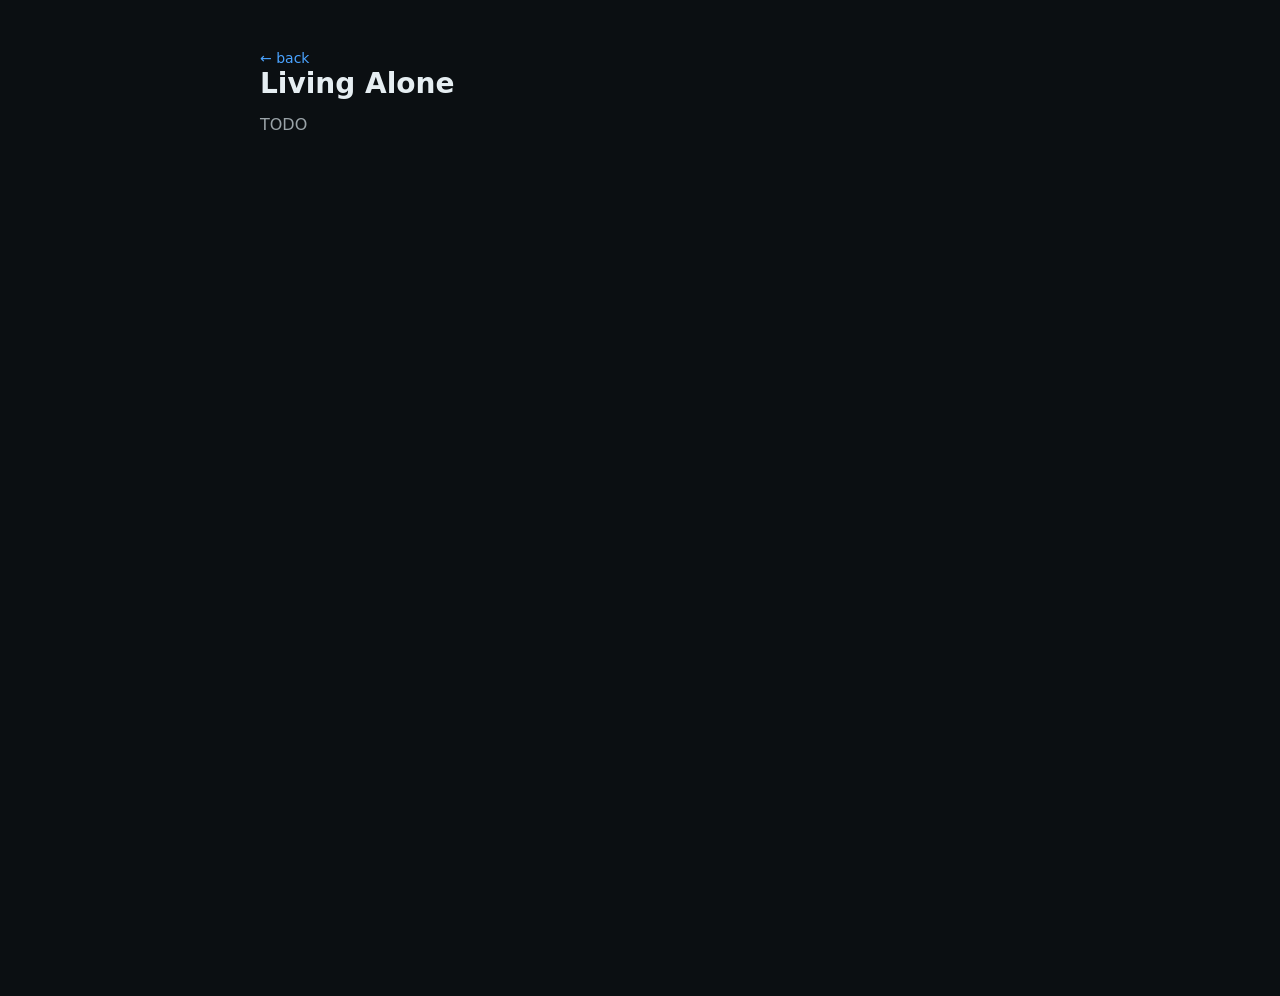
==== essays/essay3/index.html @ 2de535b9 "updates" ====
<!doctype html>
<html lang="en">
<head>
  <meta charset="utf-8" />
  <meta name="viewport" content="width=device-width,initial-scale=1" />
  <title>Living Alone</title>
  <style>
    :root{ --bg:#0b0f12; --text:#e6eef2; --muted:#9aa3a8; --accent:#4aa3ff; --width:760px; }
    html,body{height:100%;}
    body{ margin:0; background:var(--bg); color:var(--text); font-family:system-ui,-apple-system,Segoe UI,Roboto,Arial; padding:48px 20px; display:flex; justify-content:center; }
    .container{ max-width:var(--width); width:100%; }
    a.back{ color:var(--accent); text-decoration:none; font-size:14px; }
    h1{ margin:0 0 8px 0; font-size:28px; }
    p{ color:var(--muted); margin:12px 0; line-height:1.6; }
    ul{ color:var(--muted); margin:12px 0; padding-left:24px; line-height:1.8; }
    li{ margin:8px 0; }
    img{ max-width:100%; height:auto; margin:24px auto; border-radius:8px; display:block; }
    .caption{ color:var(--muted); font-size:12px; margin-top:4px; margin-bottom:24px; text-align:center; }
    .caption a{ color:var(--accent); text-decoration:none; }
  </style>
</head>
<body>
  <main class="container" role="main">
    <a class="back" href="../../index.html">← back</a>
    <h1>Living Alone</h1>

    <p class="meta" style="color:var(--muted);">TODO</p>

    <!-- Start -->
    <p></p>

  </main>
</body>
</html>
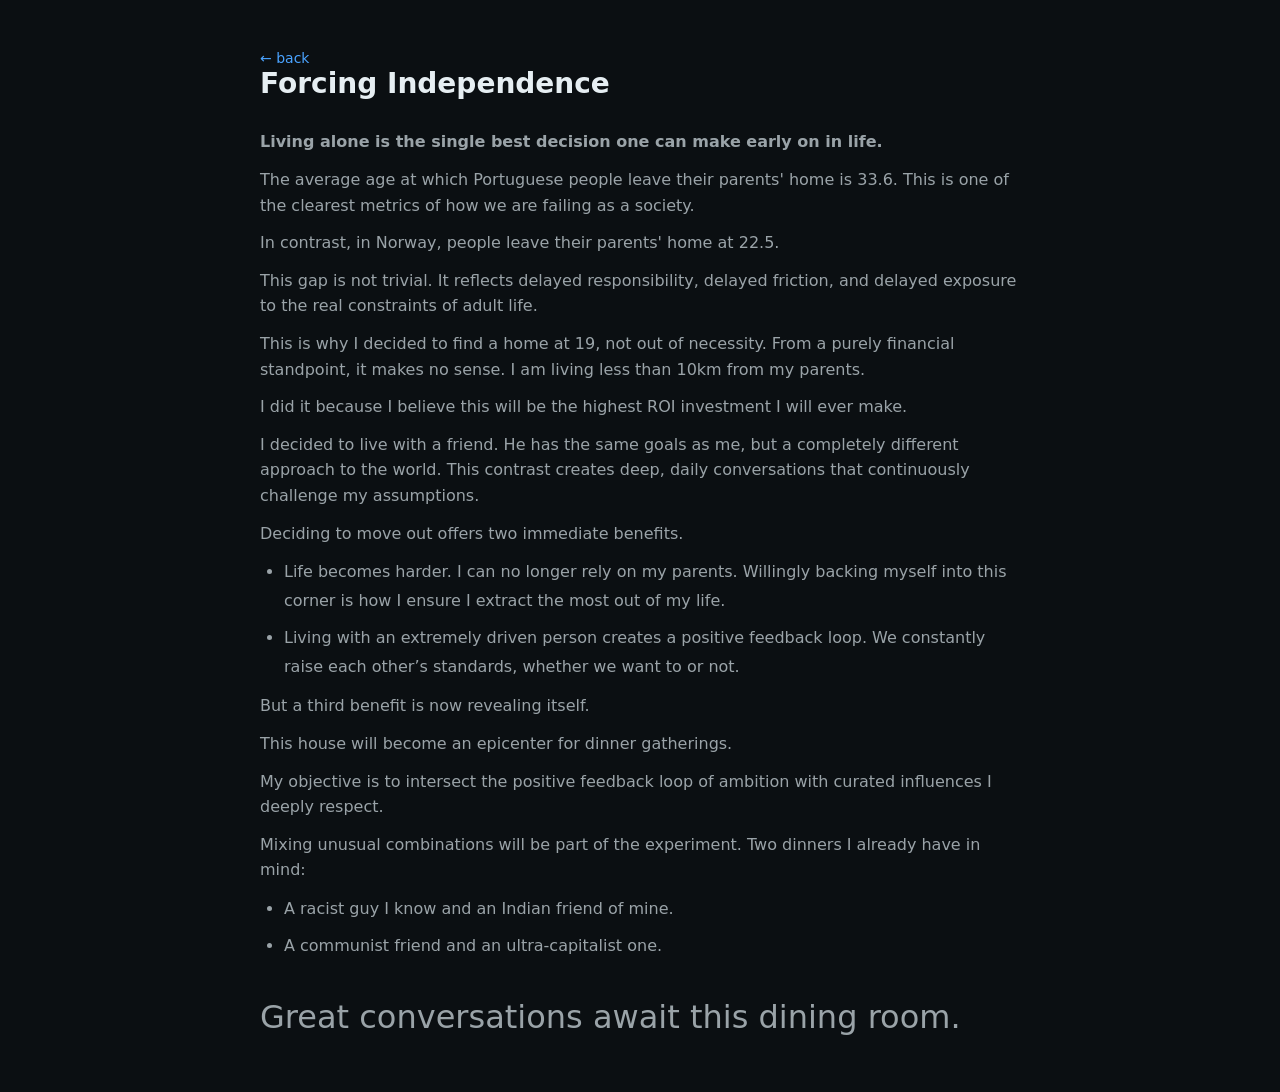
==== commit 6b4d4070: "first draft of essay 3, awaiting opinions" ====
--- a/essays/essay3/index.html
+++ b/essays/essay3/index.html
@@ -3,31 +3,98 @@
 <head>
   <meta charset="utf-8" />
   <meta name="viewport" content="width=device-width,initial-scale=1" />
-  <title>Living Alone</title>
+  <title>Forcing Independence</title>
   <style>
     :root{ --bg:#0b0f12; --text:#e6eef2; --muted:#9aa3a8; --accent:#4aa3ff; --width:760px; }
     html,body{height:100%;}
     body{ margin:0; background:var(--bg); color:var(--text); font-family:system-ui,-apple-system,Segoe UI,Roboto,Arial; padding:48px 20px; display:flex; justify-content:center; }
     .container{ max-width:var(--width); width:100%; }
     a.back{ color:var(--accent); text-decoration:none; font-size:14px; }
-    h1{ margin:0 0 8px 0; font-size:28px; }
+    h1{ margin:0 0 4px 0; font-size:28px; }
+    h2{ margin:0 0 16px 0; font-size:16px; font-weight:400; color:var(--muted); }
     p{ color:var(--muted); margin:12px 0; line-height:1.6; }
     ul{ color:var(--muted); margin:12px 0; padding-left:24px; line-height:1.8; }
     li{ margin:8px 0; }
-    img{ max-width:100%; height:auto; margin:24px auto; border-radius:8px; display:block; }
-    .caption{ color:var(--muted); font-size:12px; margin-top:4px; margin-bottom:24px; text-align:center; }
-    .caption a{ color:var(--accent); text-decoration:none; }
   </style>
 </head>
 <body>
   <main class="container" role="main">
     <a class="back" href="../../index.html">← back</a>
-    <h1>Living Alone</h1>
 
-    <p class="meta" style="color:var(--muted);">TODO</p>
+    <h1>Forcing Independence</h1>
+    <h2 style="margin-top:32px;"><strong>Living alone is the single best decision one can make early on in life.</strong></h2>
 
-    <!-- Start -->
-    <p></p>
+    <p>
+      The average age at which Portuguese people leave their parents' home is 33.6.  
+      This is one of the clearest metrics of how we are failing as a society.
+    </p>
+
+    <p>
+      In contrast, in Norway, people leave their parents' home at 22.5.
+    </p>
+
+    <p>
+      This gap is not trivial. It reflects delayed responsibility, delayed friction,
+      and delayed exposure to the real constraints of adult life.
+    </p>
+
+    <p>
+      This is why I decided to find a home at 19, not out of necessity.
+      From a purely financial standpoint, it makes no sense.
+      I am living less than 10km from my parents.
+    </p>
+
+    <p>
+      I did it because I believe this will be the highest ROI investment I will ever make.
+    </p>
+
+    <p>
+      I decided to live with a friend.
+      He has the same goals as me, but a completely different approach to the world.
+      This contrast creates deep, daily conversations that continuously challenge my assumptions.
+    </p>
+
+    <p>
+      Deciding to move out offers two immediate benefits.
+    </p>
+
+    <ul>
+      <li>
+        Life becomes harder.
+        I can no longer rely on my parents.
+        Willingly backing myself into this corner is how I ensure I extract the most out of my life.
+      </li>
+
+      <li>
+        Living with an extremely driven person creates a positive feedback loop.
+        We constantly raise each other’s standards, whether we want to or not.
+      </li>
+    </ul>
+
+    <p>
+      But a third benefit is now revealing itself.
+    </p>
+
+    <p>
+      This house will become an epicenter for dinner gatherings.
+    </p>
+
+    <p>
+      My objective is to intersect the positive feedback loop of ambition
+      with curated influences I deeply respect.
+    </p>
+
+    <p>
+      Mixing unusual combinations will be part of the experiment.
+      Two dinners I already have in mind:
+    </p>
+
+    <ul>
+      <li>A racist guy I know and an Indian friend of mine.</li>
+      <li>A communist friend and an ultra-capitalist one.</li>
+    </ul>
+
+    <p style="margin-top:32px; font-size:32px; font-weight:500; padding-bottom:48px;">Great conversations await this dining room.</p>
 
   </main>
 </body>
